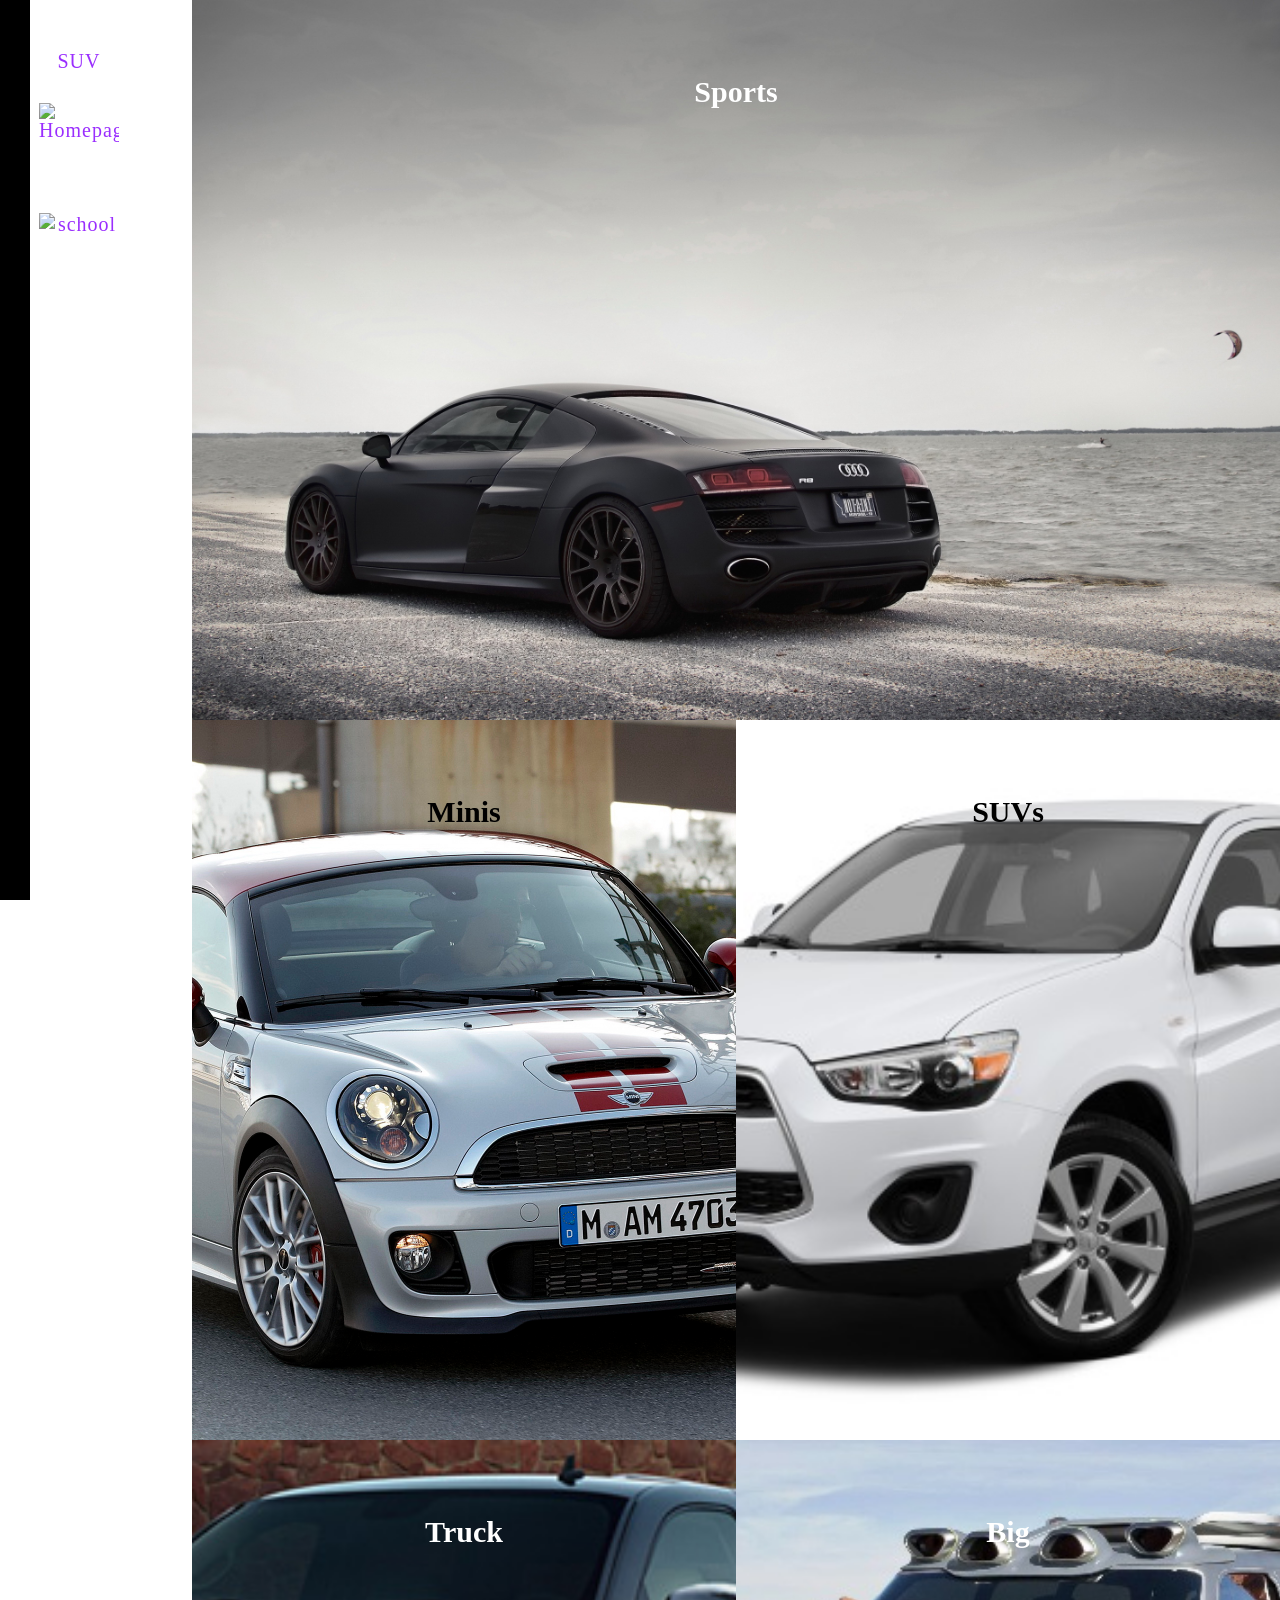
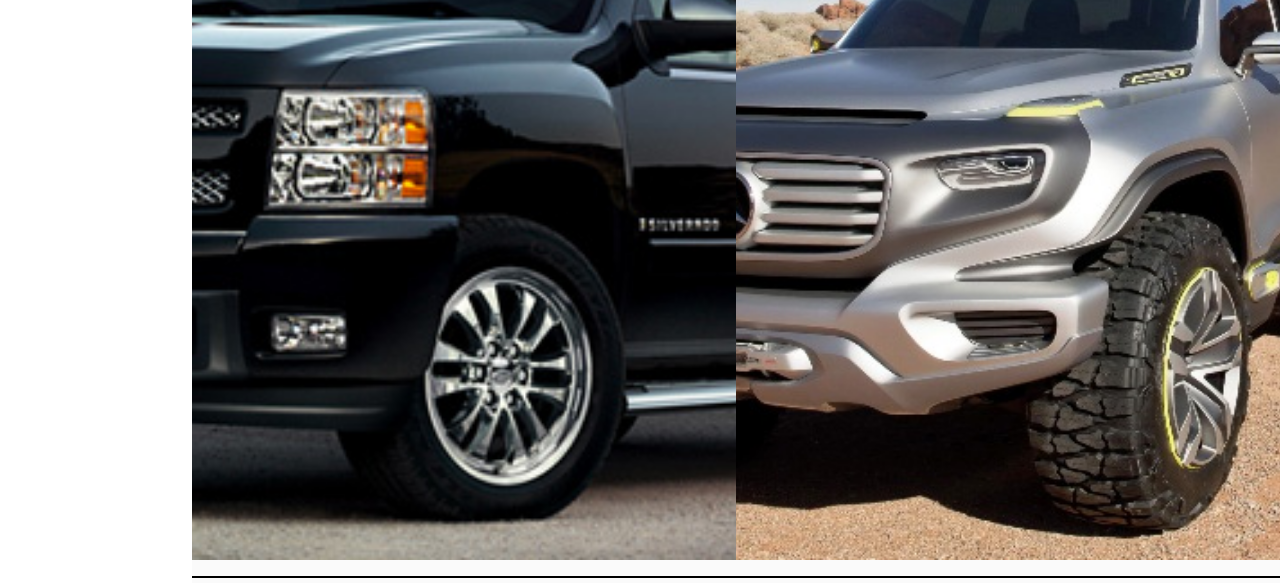
==== homepage.html @ 46bfb084 "" ====
<!DOCTYPE html>
<html>
<head>
	<title></title>
	<link rel="stylesheet" type="text/css" href="css/homepage_css.css">
</head>


<body>
    
<div id="left">
<div id="background"></div>

<ul>
   
    <li><a href=" ">SUV</a></li>
    <li><a href="#centerid"><img src="github-icon.png" alt="Homepage"></a>
    <li><a href="https://grid.cs.gsu.edu/~lhenry/?q=node/94"><img src="school.png" alt="school"></a></li>
</ul>



</div>


<div id="right">


<div class="flex-wrapper">
  <a href="" class="one">
    <div class="overlay">
      <div class="overlay-inner">
        <h2>Sports</h2>
      
      </div>
    </div>
      
    </a>
    
</div>

<!-- content 2 -->    
    <div class="flex-wrapper">
        <a href="" class="three">
            <div class="overlay">
              <div class="overlay-inner">
                  <h2 style="color:black">Minis</h2>
                
              </div>
            </div>
        </a>
        <a href="" class="four">
          <div class="overlay">
            <div class="overlay-inner">
                <h2 style="color:black">SUVs</h2>
            </div>
          </div>
        </a>
        
    </div>

    <div class="flex-wrapper">
        <a href="" class="five">
          <div class="overlay">
            <div class="overlay-inner">
               <h2>Truck</h2>
            </div>
          </div>
        </a>
        <a href=" " class="two">
            <div class="overlay">
              <div class="overlay-inner">
                  <h2>Big</h2>

              </div>
            </div>
         </a>
    </div>



	<div id="centerid">


	</div>



</div>


</body>

</html>
---- css/homepage_css.css ----
html, body {
    height: 100%;
    margin: 0;
    font-size: 20px;
}

.content {
    width: 300px;
    height: 300px;
    background-color: #F5A9BC;
    margin-left: 150px;
    margin-top: 200px;
    margin-bottom: 400px;
   text-align: center;
   border:1px solid black;

}

.content img {
    display: block;
    margin-left: auto;
    margin-right: auto;
    padding-top: 20px;
    width: 150px;
    height: 150px;
 
}
.content a {
    display: block;
    text-decoration: none;
    color:#9A2EFE;
}
.content a:hover {
    color:red;
    opacity: 0.5;
}
#centerid {
    display: inline-flex;
    flex-wrap: wrap;
    width: 100%;
    border:1px solid black;
    align-content: center;


}

#heading h1{
   text-align: center;

}

#background {
    position: fixed;
    top: 0;
    left: 0;
    width: 30px;
    height: 100%;
    background-color: black; 
}

#left {
    
    width: 10%;
    height: 100%;
    position: fixed; 
    display: flex;
    flex-direction: column;
    align-content: center;
    letter-spacing: 1px;
  


}


#left ul {
    position: relative;
    list-style: none;
    text-align: center;
    padding-left: 30px;

}
#left li {
   display: list-item;
   
}

#left a {
    display: block;
    padding-top: 30px;
    text-decoration: none;
    color:#9A2EFE;
   
}
#left a:hover{
    color:red;
    opacity: 0.6;
}

#childli li{
    display: none;
}
#childli li:hover {
    display: list-item;
}



#left img{
    display: block;
    width: 80px;
    height: 80px;
    margin:auto;
}
#left h1{
    color:#29088A;
}

#right {

    width: 85%;
    height: auto;
    position: absolute;
    right: 0;
    background: #FAFAFA;

}

#right h1{
    color:#9A2EFE;
    margin-top: 40px;
    margin-bottom: 40px;
    letter-spacing: 5px;
    word-spacing: 15px;
}







.flex-wrapper {
  display: flex;
  height: 80vh;

}

.flex-wrapper a {
  position: relative;
  flex: 1;
  text-align: center;
  text-decoration: none;
  color: #fff;
  background-size: cover;
  background-position: center;
  background-repeat: no-repeat;
  transition: flex .5s;
  padding-top: 50px;
}

.flex-wrapper .one {
  background-image: url(images/1.jpg);

}   

.flex-wrapper .two {
  background-image: url(images/2.jpg);

}

.flex-wrapper .three {
  background-image: url(images/3.jpg);

}

.flex-wrapper .four {
  background-image: url(images/4.jpg);

}

.flex-wrapper .five {
  background-image: url(images/5.jpeg);

}

.flex-wrapper a:hover {
  flex: 3;
}
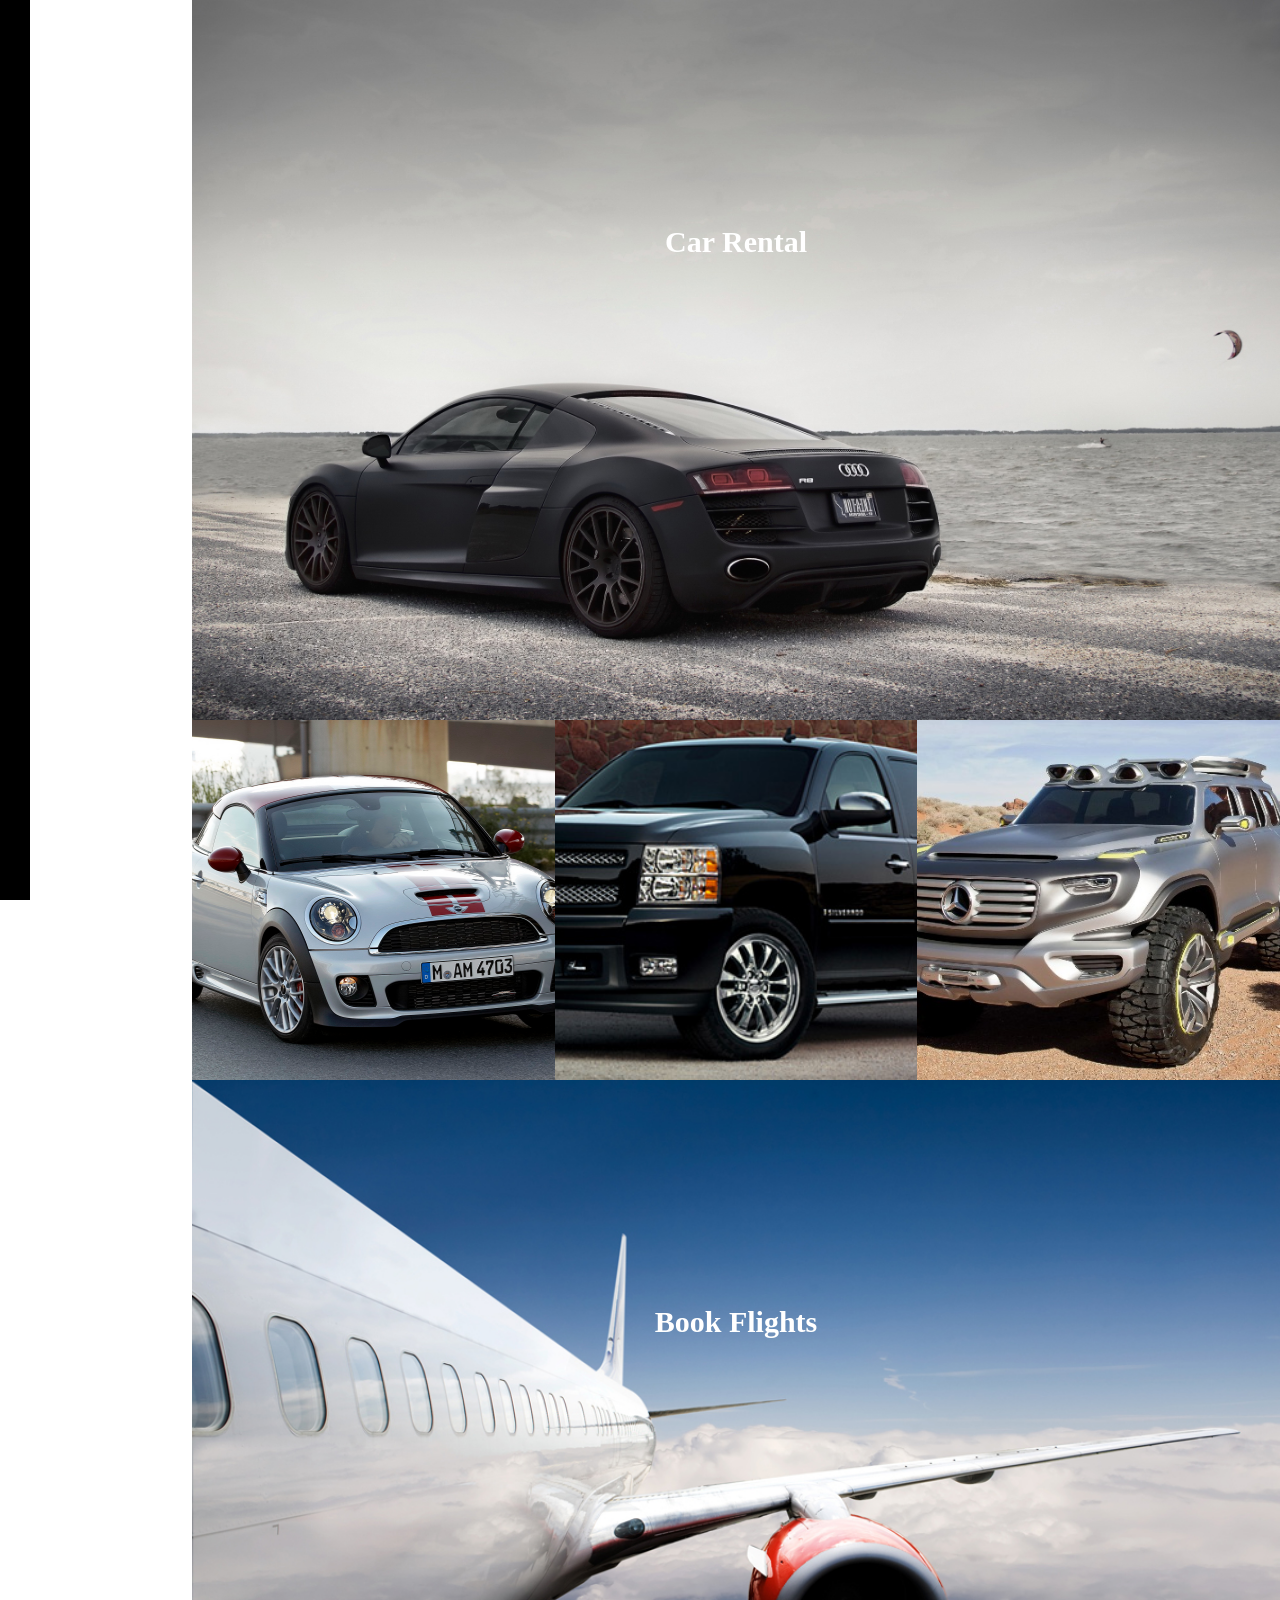
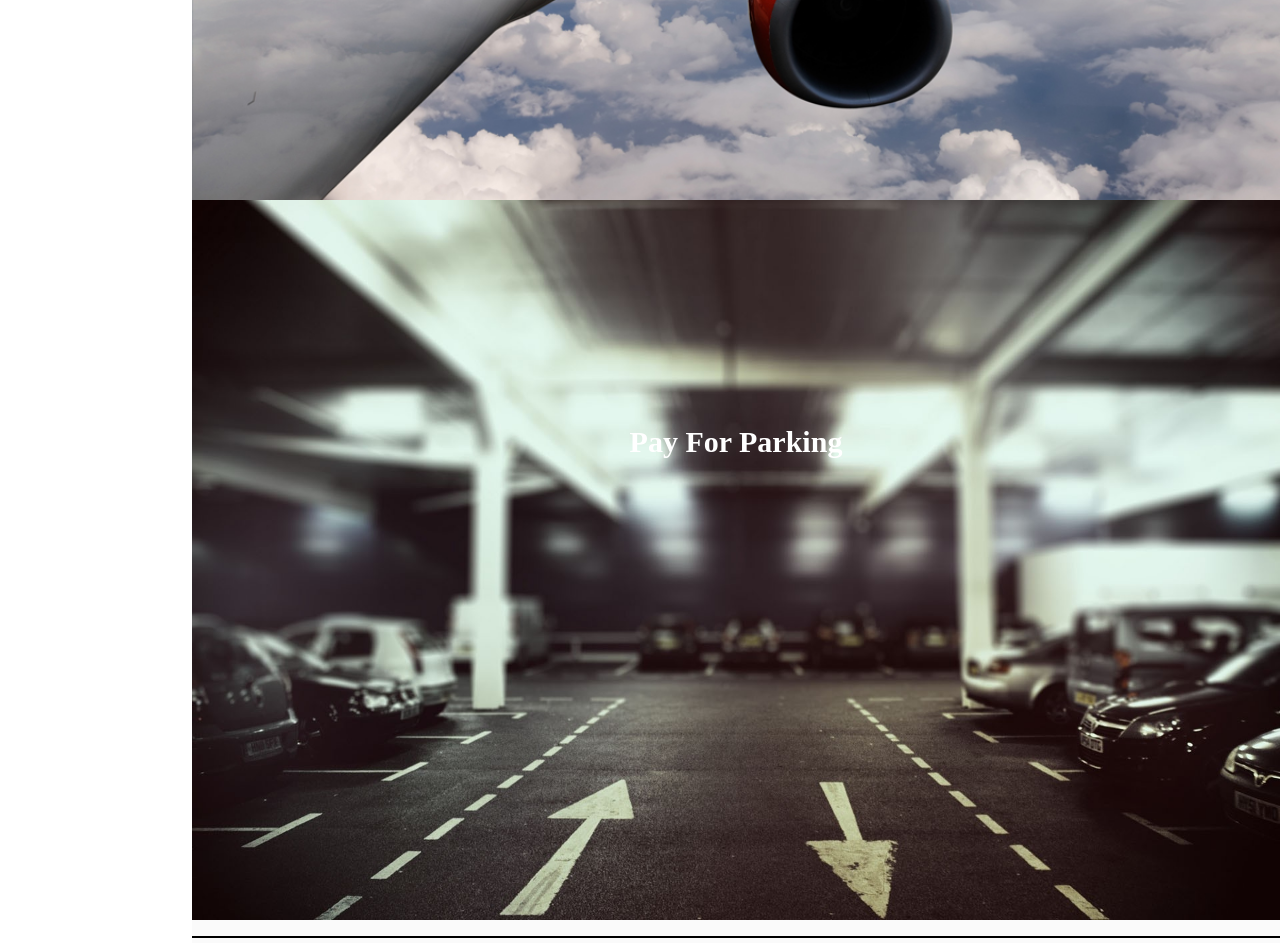
==== commit 423498a4: "" ====
--- a/homepage.html
+++ b/homepage.html
@@ -11,14 +11,6 @@
 <div id="left">
 <div id="background"></div>
 
-<ul>
-   
-    <li><a href=" ">SUV</a></li>
-    <li><a href="#centerid"><img src="github-icon.png" alt="Homepage"></a>
-    <li><a href="https://grid.cs.gsu.edu/~lhenry/?q=node/94"><img src="school.png" alt="school"></a></li>
-</ul>
-
-
 
 </div>
 
@@ -27,10 +19,10 @@
 
 
 <div class="flex-wrapper">
-  <a href="" class="one">
+  <a href="book.php" class="one">
     <div class="overlay">
       <div class="overlay-inner">
-        <h2>Sports</h2>
+        <h2>Car Rental</h2>
       
       </div>
     </div>
@@ -40,43 +32,55 @@
 </div>
 
 <!-- content 2 -->    
-    <div class="flex-wrapper">
+    <div class="flex-wrapper2">
         <a href="" class="three">
             <div class="overlay">
-              <div class="overlay-inner">
-                  <h2 style="color:black">Minis</h2>
-                
+              <div class="overlay-inner">                
               </div>
             </div>
         </a>
-        <a href="" class="four">
+        <a href="" class="five">
           <div class="overlay">
             <div class="overlay-inner">
-                <h2 style="color:black">SUVs</h2>
             </div>
           </div>
         </a>
-        
-    </div>
-
-    <div class="flex-wrapper">
-        <a href="" class="five">
-          <div class="overlay">
-            <div class="overlay-inner">
-               <h2>Truck</h2>
-            </div>
-          </div>
-        </a>
-        <a href=" " class="two">
+        <a href="" class="two">
             <div class="overlay">
               <div class="overlay-inner">
-                  <h2>Big</h2>
 
               </div>
             </div>
          </a>
     </div>
 
+   <div class="flex-wrapper">
+        <a href="flight.php" class="flight">
+          <div class="overlay">
+            <div class="overlay-inner">
+              <h2>Book Flights</h2>
+
+            </div>
+          </div>
+
+          </a>
+    
+    </div>
+
+   <div class="flex-wrapper">
+        <a href="park.php" class="park">
+          <div class="overlay">
+            <div class="overlay-inner">
+              <h2>Pay For Parking</h2>
+
+            </div>
+          </div>
+
+          </a>
+    
+    </div>
+
+    
 
 
 	<div id="centerid">
--- a/css/homepage_css.css
+++ b/css/homepage_css.css
@@ -89,7 +89,7 @@
     display: block;
     padding-top: 30px;
     text-decoration: none;
-    color:#9A2EFE;
+    color: black;
    
 }
 #left a:hover{
@@ -145,7 +145,6 @@
   height: 80vh;
 
 }
-
 .flex-wrapper a {
   position: relative;
   flex: 1;
@@ -156,30 +155,57 @@
   background-position: center;
   background-repeat: no-repeat;
   transition: flex .5s;
+  padding-top: 200px;
+}
+
+.flex-wrapper2 {
+  display: flex;
+  height: 40vh;
+
+}
+
+.flex-wrapper2 a {
+  position: relative;
+  flex: 1;
+  text-align: center;
+  text-decoration: none;
+  color: #fff;
+  background-size: cover;
+  background-position: center;
+  background-repeat: no-repeat;
+  transition: flex .5s;
   padding-top: 50px;
 }
 
 .flex-wrapper .one {
   background-image: url(images/1.jpg);
 
-}   
-
-.flex-wrapper .two {
+}
+.flex-wrapper .flight {
+  background-image: url(images/flight.jpg);
+
+} 
+.flex-wrapper .park {
+  background-image: url(images/park.jpg);
+
+}  
+
+.flex-wrapper2 .two {
   background-image: url(images/2.jpg);
 
 }
 
-.flex-wrapper .three {
+.flex-wrapper2 .three {
   background-image: url(images/3.jpg);
 
 }
 
-.flex-wrapper .four {
+.flex-wrapper2 .four {
   background-image: url(images/4.jpg);
 
 }
 
-.flex-wrapper .five {
+.flex-wrapper2 .five {
   background-image: url(images/5.jpeg);
 
 }
@@ -189,3 +215,6 @@
 }
 
 
+.flex-wrapper2 a:hover {
+  flex: 3;
+}
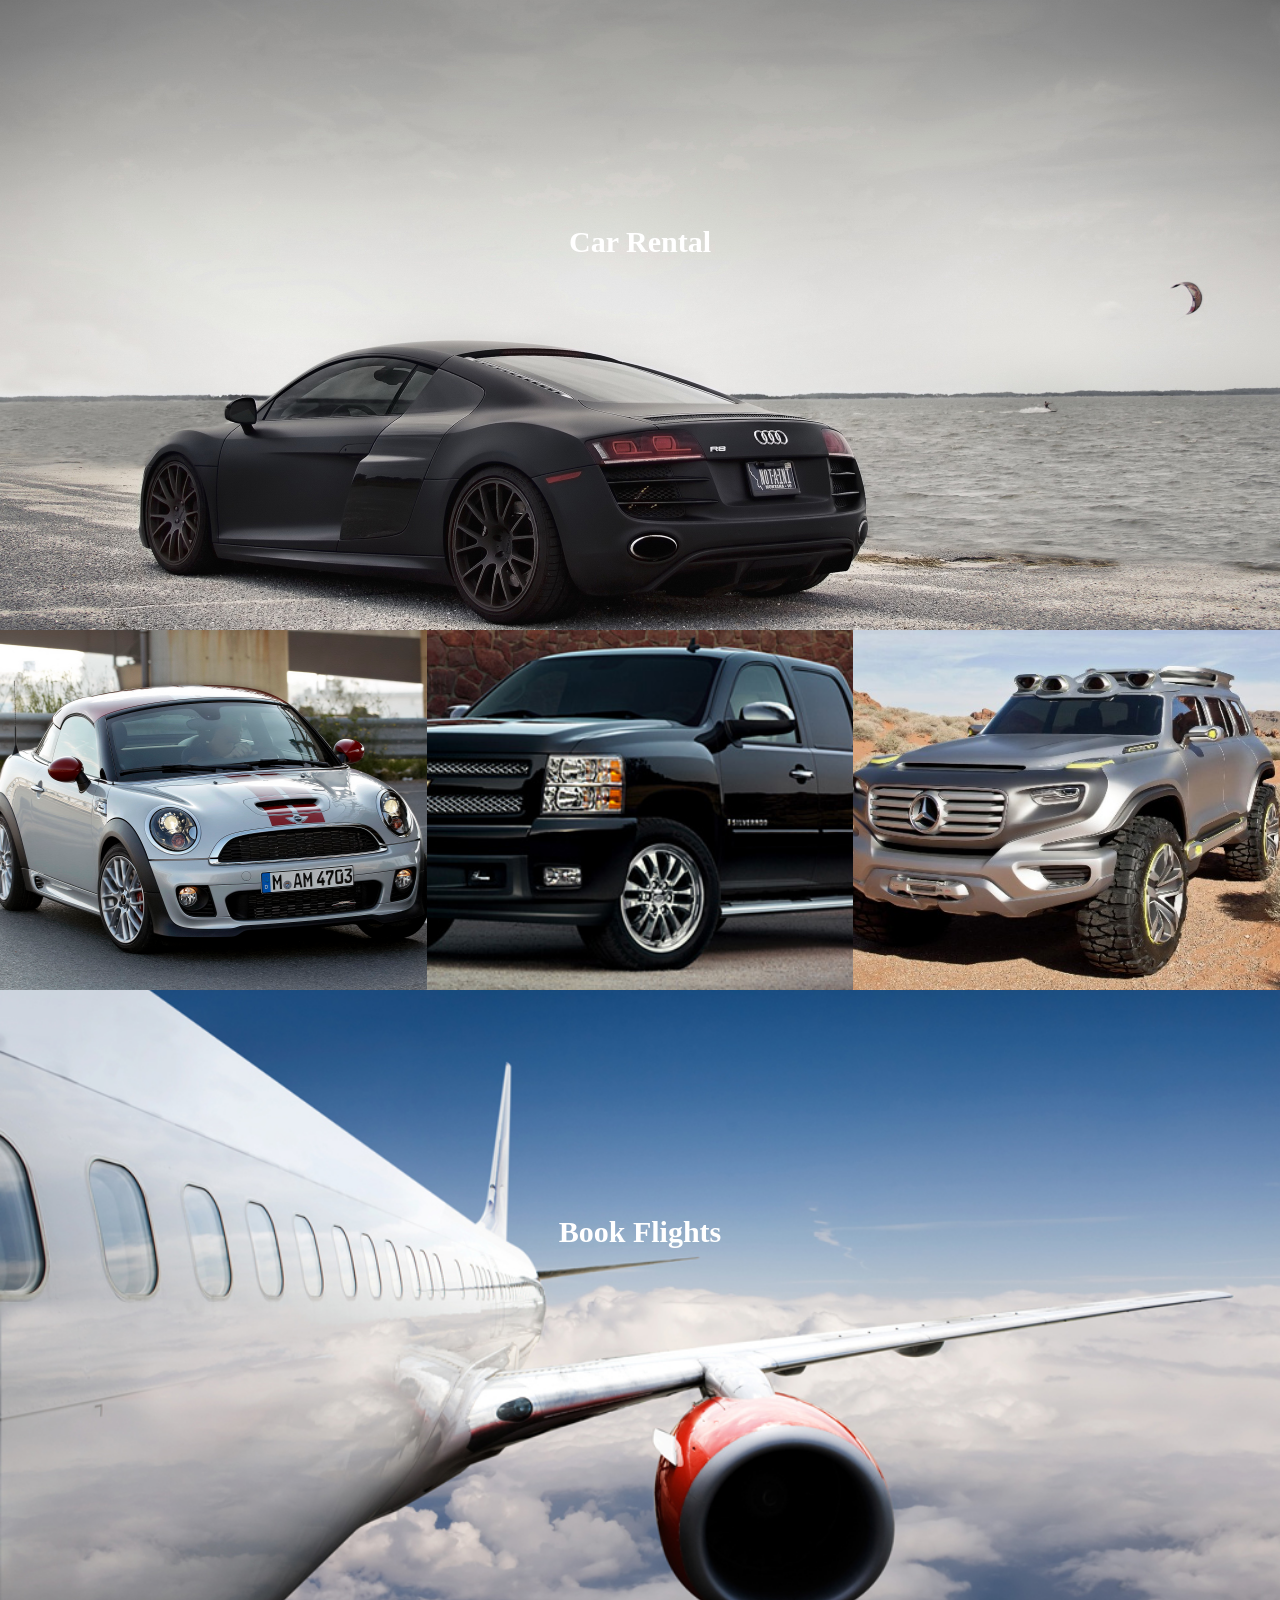
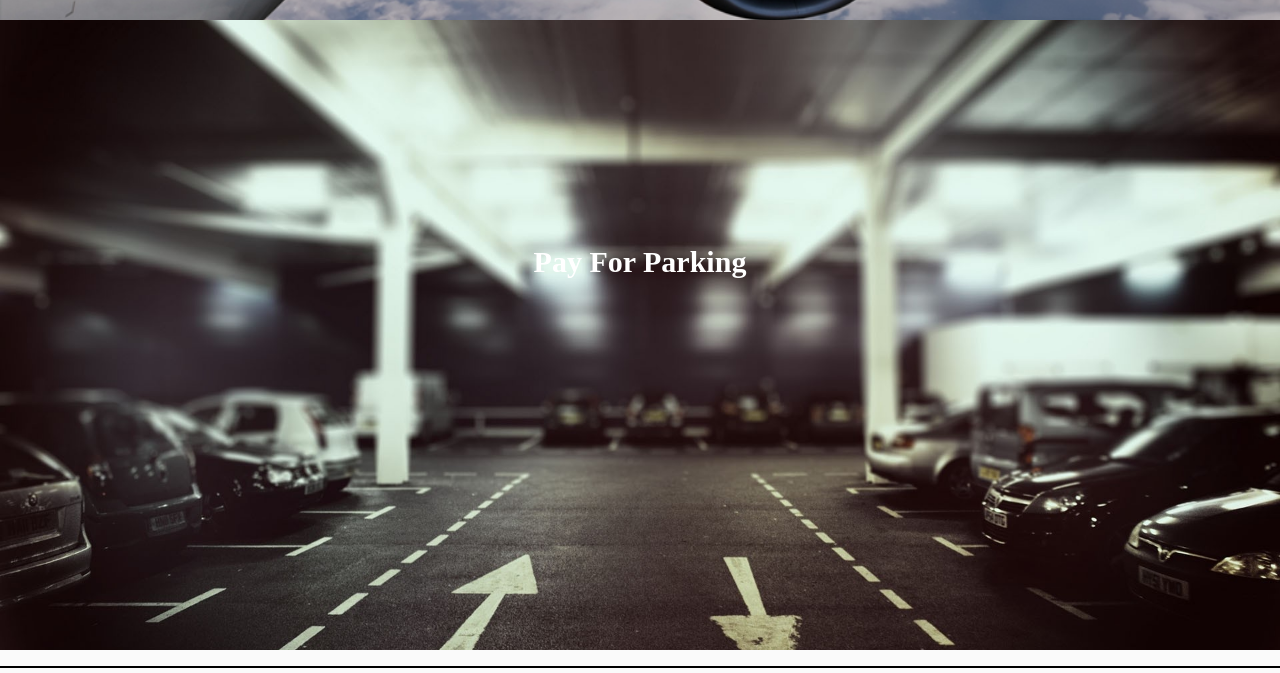
==== commit 4d652a19: "" ====
--- a/homepage.html
+++ b/homepage.html
@@ -6,13 +6,13 @@
 </head>
 
 
-<body>
+<!--<body>
     
 <div id="left">
 <div id="background"></div>
 
 
-</div>
+</div>-->
 
 
 <div id="right">
--- a/css/homepage_css.css
+++ b/css/homepage_css.css
@@ -118,7 +118,7 @@
 
 #right {
 
-    width: 85%;
+    width: 100%;
     height: auto;
     position: absolute;
     right: 0;
@@ -142,7 +142,7 @@
 
 .flex-wrapper {
   display: flex;
-  height: 80vh;
+  height: 70vh;
 
 }
 .flex-wrapper a {
@@ -211,10 +211,10 @@
 }
 
 .flex-wrapper a:hover {
-  flex: 3;
+  flex: 2;
 }
 
 
 .flex-wrapper2 a:hover {
-  flex: 3;
-}
+  flex: 2;
+}
